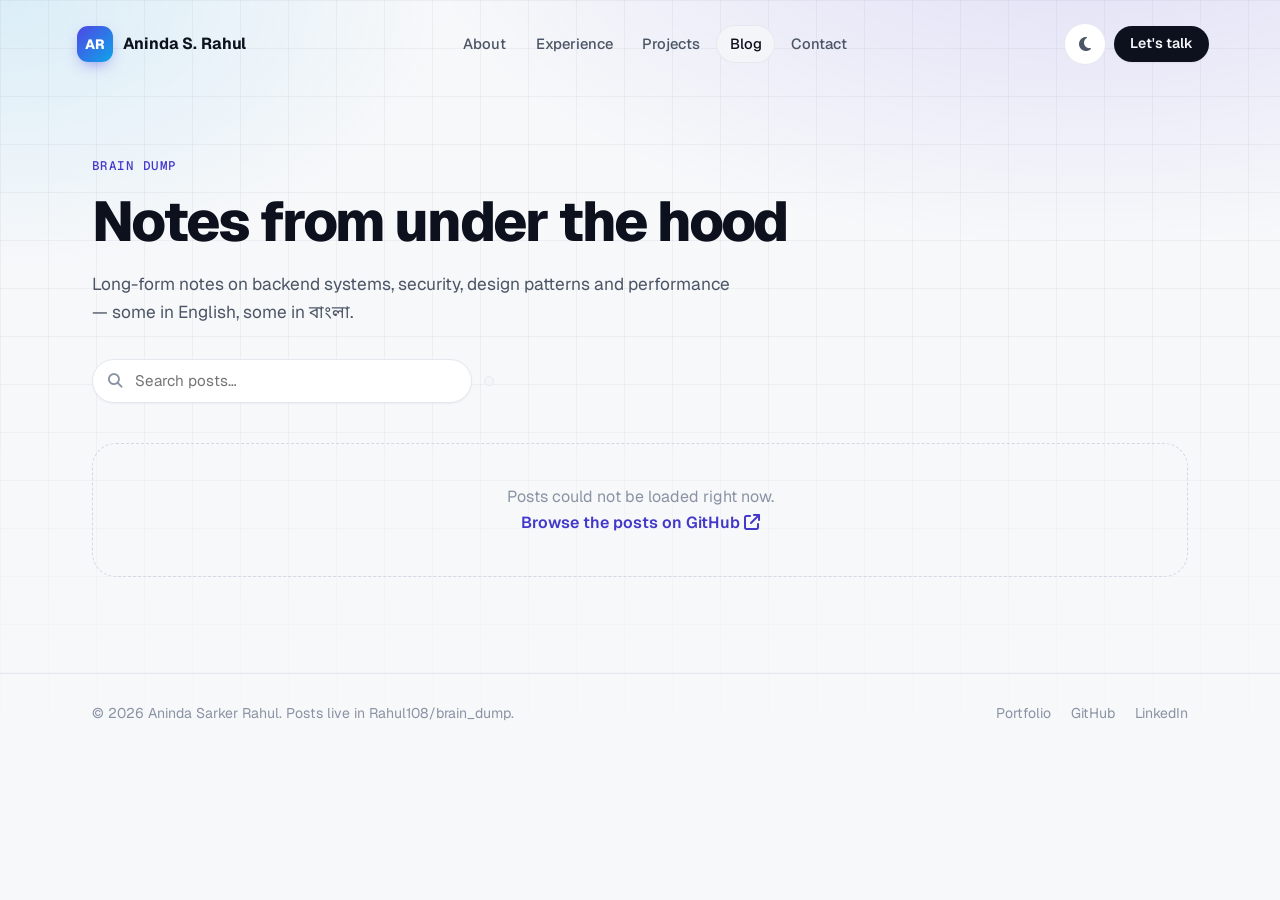
==== blog.html @ 9ca97b02 "feat: modern light redesign and Brain Dump blog - Rework design system: Geist type, light-first toke" ====
<!DOCTYPE html>
<html lang="en">
  <head>
    <meta charset="UTF-8" />
    <meta name="viewport" content="width=device-width, initial-scale=1, viewport-fit=cover" />
    <title>Brain Dump — Blog | Aninda Sarker Rahul</title>
    <meta
      name="description"
      content="Brain Dump — notes by Aninda Sarker Rahul on backend systems, security, design patterns and performance."
    />
    <meta property="og:title" content="Brain Dump — Blog by Aninda Sarker Rahul" />
    <meta property="og:type" content="website" />
    <meta name="theme-color" content="#f7f8fa" media="(prefers-color-scheme: light)" />
    <meta name="theme-color" content="#0b0d12" media="(prefers-color-scheme: dark)" />
    <link rel="icon" href="data:image/svg+xml,<svg xmlns='http://www.w3.org/2000/svg' viewBox='0 0 64 64'><rect width='64' height='64' rx='16' fill='%234f46e5'/><text x='50%25' y='54%25' dominant-baseline='middle' text-anchor='middle' font-family='Arial' font-weight='700' font-size='28' fill='white'>AR</text></svg>" />

    <script>
      (function () {
        var t = localStorage.getItem('portfolio-theme')
        if (t !== 'light' && t !== 'dark') {
          t = window.matchMedia('(prefers-color-scheme: dark)').matches ? 'dark' : 'light'
        }
        document.documentElement.dataset.theme = t
      })()
    </script>

    <link rel="preconnect" href="https://fonts.googleapis.com" />
    <link rel="preconnect" href="https://fonts.gstatic.com" crossorigin />
    <link rel="preconnect" href="https://raw.githubusercontent.com" crossorigin />
    <link rel="preconnect" href="https://cdn.jsdelivr.net" crossorigin />
    <link
      href="https://fonts.googleapis.com/css2?family=Geist:wght@400;500;600;700;800&family=Geist+Mono:wght@400;500&family=Noto+Sans+Bengali:wght@400;600&display=swap"
      rel="stylesheet"
    />
    <link rel="stylesheet" href="https://cdnjs.cloudflare.com/ajax/libs/font-awesome/6.7.2/css/all.min.css" referrerpolicy="no-referrer" />
    <link rel="stylesheet" href="styles.css" />
    <link rel="stylesheet" href="blog.css" />
  </head>
  <body class="page-blog">
    <a class="skip-link" href="#blog-app">Skip to content</a>
    <div class="bg-decor" aria-hidden="true"></div>

    <header class="nav-wrap">
      <nav class="nav" aria-label="Primary">
        <a href="index.html" class="brand" aria-label="Home">
          <span class="brand__mark">AR</span>
          <span class="brand__name">Aninda S. Rahul</span>
        </a>

        <ul class="nav__links" id="nav-links">
          <li><a class="nav__link" href="index.html#about">About</a></li>
          <li><a class="nav__link" href="index.html#experience">Experience</a></li>
          <li><a class="nav__link" href="index.html#projects">Projects</a></li>
          <li><a class="nav__link is-active" href="blog.html" aria-current="page">Blog</a></li>
          <li><a class="nav__link" href="index.html#contact">Contact</a></li>
        </ul>

        <div class="nav__actions">
          <button type="button" class="icon-btn theme-toggle" aria-label="Toggle dark mode">
            <i class="fas fa-moon icon-moon" aria-hidden="true"></i>
            <i class="fas fa-sun icon-sun" aria-hidden="true"></i>
          </button>
          <a href="index.html#contact" class="btn btn--primary btn--sm nav__cta">Let's talk</a>
          <button type="button" class="icon-btn nav__toggle" aria-label="Open menu" aria-expanded="false" aria-controls="nav-links">
            <span class="burger" aria-hidden="true"><span></span><span></span></span>
          </button>
        </div>
      </nav>
    </header>

    <main id="blog-app" class="blog-main">
      <noscript>
        <p class="container" style="padding-top: 8rem">
          The blog needs JavaScript. You can read the posts directly on
          <a href="https://github.com/Rahul108/brain_dump">GitHub</a>.
        </p>
      </noscript>
    </main>

    <footer class="footer">
      <div class="container footer__inner">
        <p>&copy; <span class="js-year">2026</span> Aninda Sarker Rahul. Posts live in <a href="https://github.com/Rahul108/brain_dump" target="_blank" rel="noopener noreferrer">Rahul108/brain_dump</a>.</p>
        <nav class="footer__links" aria-label="Footer">
          <a href="index.html">Portfolio</a>
          <a href="https://github.com/Rahul108" target="_blank" rel="noopener noreferrer">GitHub</a>
          <a href="https://www.linkedin.com/in/aninda-sarker/" target="_blank" rel="noopener noreferrer">LinkedIn</a>
        </nav>
      </div>
    </footer>

    <button type="button" class="to-top" aria-label="Back to top"><i class="fas fa-arrow-up" aria-hidden="true"></i></button>
    <div id="toast" class="toast" role="status" aria-live="polite"></div>

    <script src="./script.js"></script>
    <script src="./blog.js"></script>
  </body>
</html>
---- styles.css ----
/* =========================================================
   Design tokens
   ========================================================= */
:root {
  --font-sans: "Geist", "Noto Sans Bengali", ui-sans-serif, system-ui, -apple-system, "Segoe UI", Roboto, sans-serif;
  --font-mono: "Geist Mono", ui-monospace, SFMono-Regular, Menlo, Consolas, monospace;

  --radius-sm: 10px;
  --radius: 16px;
  --radius-lg: 24px;
  --radius-xl: 32px;

  --container: 1160px;
  --nav-h: 64px;
  --ease: cubic-bezier(0.22, 1, 0.36, 1);

  /* light (default) */
  --bg: #f7f8fa;
  --bg-tint: #f0f2f7;
  --surface: #ffffff;
  --surface-2: #f4f5f9;
  --border: #e5e7ee;
  --border-strong: #d4d8e2;
  --text: #0c111d;
  --text-2: #4b5565;
  --text-3: #8a93a4;
  --accent: #4f46e5;
  --accent-hover: #4338ca;
  --accent-2: #0ea5e9;
  --accent-soft: #eef0ff;
  --accent-text: #4338ca;
  --success: #16a34a;
  --glass: rgba(255, 255, 255, 0.72);
  --shadow-sm: 0 1px 2px rgba(16, 24, 40, 0.05);
  --shadow: 0 1px 2px rgba(16, 24, 40, 0.04), 0 8px 24px -6px rgba(16, 24, 40, 0.08);
  --shadow-lg: 0 2px 4px rgba(16, 24, 40, 0.04), 0 24px 48px -12px rgba(16, 24, 40, 0.14);
  --grid-line: rgba(15, 23, 42, 0.045);
  color-scheme: light;
}

[data-theme="dark"] {
  --bg: #0b0d12;
  --bg-tint: #0f1218;
  --surface: #12151c;
  --surface-2: #181c25;
  --border: #232836;
  --border-strong: #2f3546;
  --text: #eef1f6;
  --text-2: #a3acbd;
  --text-3: #6b7486;
  --accent: #818cf8;
  --accent-hover: #a5b4fc;
  --accent-2: #38bdf8;
  --accent-soft: rgba(129, 140, 248, 0.12);
  --accent-text: #a5b4fc;
  --success: #4ade80;
  --glass: rgba(18, 21, 28, 0.72);
  --shadow-sm: 0 1px 2px rgba(0, 0, 0, 0.3);
  --shadow: 0 1px 2px rgba(0, 0, 0, 0.3), 0 8px 24px -6px rgba(0, 0, 0, 0.4);
  --shadow-lg: 0 24px 48px -12px rgba(0, 0, 0, 0.6);
  --grid-line: rgba(255, 255, 255, 0.035);
  color-scheme: dark;
}

/* =========================================================
   Base
   ========================================================= */
*,
*::before,
*::after {
  box-sizing: border-box;
  margin: 0;
  padding: 0;
}

html {
  scroll-behavior: smooth;
  scroll-padding-top: calc(var(--nav-h) + 32px);
  -webkit-text-size-adjust: 100%;
}

body {
  font-family: var(--font-sans);
  font-size: 1rem;
  line-height: 1.65;
  color: var(--text-2);
  background: var(--bg);
  -webkit-font-smoothing: antialiased;
  text-rendering: optimizeLegibility;
  transition: background-color 0.3s ease, color 0.3s ease;
  overflow-x: hidden;
}

img,
svg {
  display: block;
  max-width: 100%;
}

a {
  color: inherit;
  text-decoration: none;
}

button {
  font: inherit;
  color: inherit;
  background: none;
  border: 0;
  cursor: pointer;
}

ul,
ol {
  list-style: none;
}

h1,
h2,
h3,
h4 {
  color: var(--text);
  line-height: 1.2;
  font-weight: 700;
  letter-spacing: -0.02em;
}

::selection {
  background: var(--accent);
  color: #fff;
}

:focus-visible {
  outline: 2px solid var(--accent);
  outline-offset: 3px;
  border-radius: 8px;
}

.skip-link {
  position: absolute;
  left: 1rem;
  top: -100px;
  z-index: 100;
  padding: 0.6rem 1rem;
  background: var(--accent);
  color: #fff;
  border-radius: var(--radius-sm);
}
.skip-link:focus {
  top: 1rem;
}

.container {
  width: 100%;
  max-width: var(--container);
  margin-inline: auto;
  padding-inline: clamp(1.1rem, 4vw, 2rem);
}

.muted {
  color: var(--text-3);
  font-weight: 500;
}
.small {
  font-size: 0.875rem;
}

.text-gradient {
  background: linear-gradient(100deg, var(--accent) 10%, var(--accent-2) 90%);
  -webkit-background-clip: text;
  background-clip: text;
  color: transparent;
}

/* Background decoration: faint grid + soft color glow at the top */
.bg-decor {
  position: fixed;
  inset: 0;
  z-index: -1;
  pointer-events: none;
  background-image:
    radial-gradient(60rem 30rem at 85% -10%, color-mix(in srgb, var(--accent) 14%, transparent), transparent 70%),
    radial-gradient(40rem 24rem at 0% 0%, color-mix(in srgb, var(--accent-2) 12%, transparent), transparent 70%),
    linear-gradient(var(--grid-line) 1px, transparent 1px),
    linear-gradient(90deg, var(--grid-line) 1px, transparent 1px);
  background-size: auto, auto, 48px 48px, 48px 48px;
  mask-image: linear-gradient(to bottom, #000 0%, #000 40%, transparent 85%);
  -webkit-mask-image: linear-gradient(to bottom, #000 0%, #000 40%, transparent 85%);
}

/* =========================================================
   Buttons & small components
   ========================================================= */
.btn {
  display: inline-flex;
  align-items: center;
  justify-content: center;
  gap: 0.5rem;
  height: 44px;
  padding: 0 1.15rem;
  border-radius: 999px;
  font-weight: 600;
  font-size: 0.95rem;
  white-space: nowrap;
  border: 1px solid transparent;
  transition: transform 0.2s var(--ease), background-color 0.2s, border-color 0.2s, box-shadow 0.2s, color 0.2s;
}
.btn:active {
  transform: scale(0.97);
}
.btn--sm {
  height: 36px;
  padding: 0 0.95rem;
  font-size: 0.875rem;
}
.btn--primary {
  background: var(--text);
  color: var(--bg);
  box-shadow: var(--shadow-sm);
}
.btn--primary:hover {
  background: var(--accent);
  color: #fff;
  box-shadow: 0 8px 24px -8px color-mix(in srgb, var(--accent) 70%, transparent);
}
.btn--ghost {
  background: var(--surface);
  border-color: var(--border);
  color: var(--text);
  box-shadow: var(--shadow-sm);
}
.btn--ghost:hover {
  border-color: var(--border-strong);
  background: var(--surface-2);
}
.btn--ghost i.fa-arrow-right {
  transition: transform 0.2s var(--ease);
}
.btn--ghost:hover i.fa-arrow-right {
  transform: translateX(3px);
}
.btn--light {
  background: #fff;
  color: #1e1b4b;
}
.btn--light:hover {
  background: #eef0ff;
}
.btn--outline-light {
  border-color: rgba(255, 255, 255, 0.35);
  color: #fff;
}
.btn--outline-light:hover {
  background: rgba(255, 255, 255, 0.12);
}

.icon-btn {
  display: inline-grid;
  place-items: center;
  width: 42px;
  height: 42px;
  border-radius: 999px;
  border: 1px solid var(--border);
  background: var(--surface);
  color: var(--text-2);
  font-size: 1rem;
  transition: color 0.2s, border-color 0.2s, background-color 0.2s, transform 0.2s var(--ease);
}
.icon-btn:hover {
  color: var(--accent);
  border-color: color-mix(in srgb, var(--accent) 40%, var(--border));
  transform: translateY(-1px);
}
.icon-btn--sm {
  width: 34px;
  height: 34px;
  font-size: 0.9rem;
}

.chips,
.tags {
  display: flex;
  flex-wrap: wrap;
  gap: 0.45rem;
}
.chips li {
  padding: 0.35rem 0.75rem;
  border-radius: 999px;
  background: var(--surface-2);
  border: 1px solid var(--border);
  color: var(--text);
  font-size: 0.85rem;
  font-weight: 500;
  transition: border-color 0.2s, color 0.2s, background-color 0.2s;
}
.chips li:hover {
  border-color: color-mix(in srgb, var(--accent) 45%, var(--border));
  color: var(--accent-text);
  background: var(--accent-soft);
}
.tags li {
  padding: 0.2rem 0.6rem;
  border-radius: 6px;
  background: var(--surface-2);
  color: var(--text-2);
  font-family: var(--font-mono);
  font-size: 0.75rem;
}

.card {
  background: var(--surface);
  border: 1px solid var(--border);
  border-radius: var(--radius-lg);
  box-shadow: var(--shadow-sm);
  transition: border-color 0.25s, box-shadow 0.25s var(--ease), transform 0.25s var(--ease);
}

/* =========================================================
   Navigation (floating pill)
   ========================================================= */
.nav-wrap {
  position: fixed;
  inset: 0 0 auto 0;
  z-index: 50;
  padding: 12px clamp(0.75rem, 3vw, 1.5rem) 0;
  pointer-events: none;
}
.nav {
  pointer-events: auto;
  position: relative;
  max-width: var(--container);
  margin-inline: auto;
  height: var(--nav-h);
  display: flex;
  align-items: center;
  justify-content: space-between;
  gap: 1rem;
  padding: 0 0.6rem 0 1rem;
  border-radius: 999px;
  border: 1px solid transparent;
  transition: background-color 0.3s, border-color 0.3s, box-shadow 0.3s;
}
.nav-wrap.is-scrolled .nav,
.nav-wrap.is-open .nav {
  background: var(--glass);
  border-color: var(--border);
  box-shadow: var(--shadow);
  -webkit-backdrop-filter: saturate(180%) blur(16px);
  backdrop-filter: saturate(180%) blur(16px);
}

.brand {
  display: inline-flex;
  align-items: center;
  gap: 0.6rem;
  font-weight: 700;
  color: var(--text);
  letter-spacing: -0.01em;
}
.brand__mark {
  display: grid;
  place-items: center;
  width: 36px;
  height: 36px;
  border-radius: 11px;
  background: linear-gradient(135deg, var(--accent), var(--accent-2));
  color: #fff;
  font-size: 0.85rem;
  font-weight: 800;
  box-shadow: 0 6px 16px -6px color-mix(in srgb, var(--accent) 70%, transparent);
}

.nav__links {
  display: flex;
  align-items: center;
  gap: 0.15rem;
}
.nav__link {
  display: block;
  padding: 0.45rem 0.85rem;
  border-radius: 999px;
  font-size: 0.92rem;
  font-weight: 500;
  color: var(--text-2);
  transition: color 0.2s, background-color 0.2s;
}
.nav__link:hover {
  color: var(--text);
  background: var(--surface-2);
}
.nav__link.is-active {
  color: var(--text);
  background: var(--surface-2);
  box-shadow: inset 0 0 0 1px var(--border);
}

.nav__actions {
  display: flex;
  align-items: center;
  gap: 0.5rem;
}
.theme-toggle .icon-sun {
  display: none;
}
[data-theme="dark"] .theme-toggle .icon-sun {
  display: inline-block;
}
[data-theme="dark"] .theme-toggle .icon-moon {
  display: none;
}

.nav__toggle {
  display: none;
}
.burger {
  position: relative;
  width: 16px;
  height: 10px;
}
.burger span {
  position: absolute;
  left: 0;
  width: 100%;
  height: 2px;
  border-radius: 2px;
  background: currentColor;
  transition: transform 0.3s var(--ease), top 0.3s var(--ease);
}
.burger span:first-child {
  top: 0;
}
.burger span:last-child {
  top: 8px;
}
.nav-wrap.is-open .burger span:first-child {
  top: 4px;
  transform: rotate(45deg);
}
.nav-wrap.is-open .burger span:last-child {
  top: 4px;
  transform: rotate(-45deg);
}

/* =========================================================
   Hero
   ========================================================= */
.hero {
  padding: calc(var(--nav-h) + clamp(3rem, 8vw, 6rem)) 0 clamp(3rem, 6vw, 4.5rem);
}
.hero__grid {
  display: grid;
  grid-template-columns: 1.25fr 0.9fr;
  align-items: center;
  gap: clamp(2rem, 5vw, 4.5rem);
}

.status-pill {
  display: inline-flex;
  align-items: center;
  gap: 0.55rem;
  padding: 0.35rem 0.85rem 0.35rem 0.6rem;
  border-radius: 999px;
  border: 1px solid var(--border);
  background: var(--surface);
  color: var(--text-2);
  font-size: 0.82rem;
  font-weight: 500;
  box-shadow: var(--shadow-sm);
}
.status-pill__dot {
  position: relative;
  width: 8px;
  height: 8px;
  border-radius: 50%;
  background: var(--success);
}
.status-pill__dot::after {
  content: "";
  position: absolute;
  inset: -4px;
  border-radius: 50%;
  background: var(--success);
  opacity: 0.35;
  animation: ping 2s var(--ease) infinite;
}
@keyframes ping {
  0% { transform: scale(0.6); opacity: 0.5; }
  100% { transform: scale(1.8); opacity: 0; }
}

.hero__eyebrow {
  margin-top: 1.5rem;
  font-family: var(--font-mono);
  font-size: 0.85rem;
  color: var(--text-3);
  letter-spacing: 0.01em;
}
.hero__title {
  margin-top: 0.6rem;
  font-size: clamp(2.3rem, 5.4vw, 4rem);
  font-weight: 800;
  letter-spacing: -0.035em;
  line-height: 1.05;
}
.hero__desc {
  margin-top: 1.25rem;
  max-width: 38rem;
  font-size: clamp(1rem, 1.4vw, 1.1rem);
}
.hero__actions {
  margin-top: 2rem;
  display: flex;
  flex-wrap: wrap;
  align-items: center;
  gap: 0.75rem;
}
.social-row {
  display: flex;
  gap: 0.5rem;
  margin-left: 0.25rem;
}
.hero__tags {
  margin-top: 2rem;
  display: flex;
  flex-wrap: wrap;
  gap: 0.5rem 1.25rem;
  font-size: 0.88rem;
  color: var(--text-3);
}
.hero__tags i {
  color: var(--accent);
  margin-right: 0.35rem;
}

.hero__visual {
  display: flex;
  justify-content: center;
}
.portrait {
  position: relative;
  width: min(100%, 400px);
  aspect-ratio: 1;
  padding: 10px;
  border-radius: var(--radius-xl);
  background: var(--surface);
  border: 1px solid var(--border);
  box-shadow: var(--shadow-lg);
}
.portrait::before {
  content: "";
  position: absolute;
  inset: -1px;
  z-index: -1;
  border-radius: inherit;
  background: linear-gradient(135deg, var(--accent), var(--accent-2));
  filter: blur(40px);
  opacity: 0.25;
}
.portrait img {
  width: 100%;
  height: 100%;
  object-fit: cover;
  border-radius: calc(var(--radius-xl) - 10px);
}
.float-chip {
  position: absolute;
  display: flex;
  align-items: center;
  gap: 0.65rem;
  padding: 0.6rem 0.9rem 0.6rem 0.6rem;
  border-radius: var(--radius);
  background: var(--glass);
  border: 1px solid var(--border);
  box-shadow: var(--shadow);
  -webkit-backdrop-filter: blur(12px);
  backdrop-filter: blur(12px);
  font-size: 0.85rem;
  line-height: 1.25;
  animation: float 6s ease-in-out infinite;
}
.float-chip strong {
  display: block;
  color: var(--text);
}
.float-chip small {
  color: var(--text-3);
  font-size: 0.75rem;
}
.float-chip__icon {
  display: grid;
  place-items: center;
  width: 34px;
  height: 34px;
  border-radius: 10px;
  background: var(--accent-soft);
  color: var(--accent);
}
.float-chip__icon--alt {
  background: color-mix(in srgb, var(--accent-2) 14%, transparent);
  color: var(--accent-2);
}
.float-chip--tl {
  top: 8%;
  left: -12%;
}
.float-chip--br {
  bottom: 8%;
  right: -10%;
  animation-delay: -3s;
}
@keyframes float {
  0%, 100% { transform: translateY(0); }
  50% { transform: translateY(-8px); }
}

.stats {
  margin-top: clamp(3rem, 6vw, 4.5rem);
  display: grid;
  grid-template-columns: repeat(4, 1fr);
  background: var(--surface);
  border: 1px solid var(--border);
  border-radius: var(--radius-lg);
  box-shadow: var(--shadow-sm);
  overflow: hidden;
}
.stat {
  display: flex;
  flex-direction: column-reverse;
  gap: 0.2rem;
  padding: 1.4rem 1.5rem;
}
.stat + .stat {
  border-left: 1px solid var(--border);
}
.stat dt {
  font-size: 0.85rem;
  color: var(--text-3);
}
.stat dd {
  font-size: clamp(1.5rem, 2.6vw, 2rem);
  font-weight: 700;
  color: var(--text);
  letter-spacing: -0.03em;
}

/* =========================================================
   Sections
   ========================================================= */
.section {
  padding: clamp(4rem, 9vw, 6.5rem) 0;
}
.section--tinted {
  background: var(--bg-tint);
  border-block: 1px solid var(--border);
}
.section__head {
  margin-bottom: clamp(2rem, 4vw, 3rem);
  max-width: 40rem;
}
.section__head--row {
  max-width: none;
  display: flex;
  align-items: flex-end;
  justify-content: space-between;
  flex-wrap: wrap;
  gap: 1.25rem;
}
.section__kicker {
  display: inline-block;
  font-family: var(--font-mono);
  font-size: 0.78rem;
  font-weight: 500;
  text-transform: uppercase;
  letter-spacing: 0.12em;
  color: var(--accent-text);
}
.section__kicker--light {
  color: #c7d2fe;
}
.section__title {
  margin-top: 0.5rem;
  font-size: clamp(1.8rem, 3.6vw, 2.6rem);
  letter-spacing: -0.03em;
}
.section__lead {
  margin-top: 0.6rem;
  color: var(--text-2);
}

/* ---------- Skills bento ---------- */
.bento {
  display: grid;
  grid-template-columns: repeat(3, 1fr);
  gap: 1rem;
}
.bento__card {
  position: relative;
  padding: 1.5rem;
  border-radius: var(--radius-lg);
  background: var(--surface);
  border: 1px solid var(--border);
  box-shadow: var(--shadow-sm);
  overflow: hidden;
  transition: border-color 0.25s, box-shadow 0.25s, transform 0.25s var(--ease);
}
.bento__card::after {
  content: "";
  position: absolute;
  inset: 0;
  border-radius: inherit;
  pointer-events: none;
  background: radial-gradient(28rem 12rem at var(--mx, 50%) var(--my, -20%), color-mix(in srgb, var(--accent) 8%, transparent), transparent 70%);
  opacity: 0;
  transition: opacity 0.3s;
}
.bento__card:hover {
  border-color: var(--border-strong);
  box-shadow: var(--shadow);
  transform: translateY(-2px);
}
.bento__card:hover::after {
  opacity: 1;
}
.bento__card--wide {
  grid-column: span 2;
}
.bento__card--full {
  grid-column: 1 / -1;
}
.bento__card h3 {
  margin: 1rem 0 0.9rem;
  font-size: 1.1rem;
  font-weight: 600;
}
.bento__icon {
  display: grid;
  place-items: center;
  width: 42px;
  height: 42px;
  border-radius: 12px;
  background: var(--accent-soft);
  color: var(--accent);
  font-size: 1.05rem;
}

/* ---------- Experience timeline ---------- */
.timeline {
  position: relative;
  display: grid;
  gap: 1.25rem;
  padding-left: 2.25rem;
}
.timeline::before {
  content: "";
  position: absolute;
  left: 11px;
  top: 12px;
  bottom: 12px;
  width: 2px;
  background: linear-gradient(to bottom, var(--accent), var(--border) 30%, var(--border));
  border-radius: 2px;
}
.timeline__item {
  position: relative;
}
.timeline__dot {
  position: absolute;
  left: calc(-2.25rem + 4px);
  top: 1.65rem;
  width: 16px;
  height: 16px;
  border-radius: 50%;
  background: var(--surface);
  border: 2px solid var(--border-strong);
}
.timeline__dot--now {
  border-color: var(--accent);
  box-shadow: 0 0 0 5px var(--accent-soft);
}
.timeline__dot--edu {
  left: calc(-2.25rem - 2px);
  width: 28px;
  height: 28px;
  top: 1.25rem;
  display: grid;
  place-items: center;
  font-size: 0.7rem;
  color: var(--accent);
  border-color: var(--accent);
}
.timeline__card {
  padding: clamp(1.25rem, 2.5vw, 1.75rem);
}
.timeline__card:hover {
  border-color: var(--border-strong);
  box-shadow: var(--shadow);
}
.timeline__head {
  display: flex;
  justify-content: space-between;
  align-items: flex-start;
  gap: 0.75rem 1.5rem;
  flex-wrap: wrap;
}
.timeline__head h3 {
  font-size: 1.15rem;
  font-weight: 600;
}
.timeline__company {
  margin-top: 0.2rem;
  color: var(--accent-text);
  font-weight: 500;
}
.date-pill {
  flex-shrink: 0;
  padding: 0.25rem 0.7rem;
  border-radius: 999px;
  background: var(--surface-2);
  border: 1px solid var(--border);
  font-family: var(--font-mono);
  font-size: 0.75rem;
  color: var(--text-2);
}
.date-pill--now {
  background: color-mix(in srgb, var(--success) 10%, transparent);
  border-color: color-mix(in srgb, var(--success) 30%, transparent);
  color: var(--success);
}
.timeline__points {
  margin: 1rem 0 1.15rem;
  display: grid;
  gap: 0.55rem;
}
.timeline__points li {
  position: relative;
  padding-left: 1.2rem;
}
.timeline__points li::before {
  content: "";
  position: absolute;
  left: 0;
  top: 0.68em;
  width: 6px;
  height: 6px;
  border-radius: 2px;
  background: var(--accent);
  opacity: 0.7;
}
.timeline__points strong {
  color: var(--text);
  font-weight: 600;
}

/* ---------- Projects ---------- */
.segmented {
  display: inline-flex;
  flex-wrap: wrap;
  gap: 0.25rem;
  padding: 0.25rem;
  border-radius: 999px;
  background: var(--surface-2);
  border: 1px solid var(--border);
}
.segmented__btn {
  padding: 0.4rem 0.9rem;
  border-radius: 999px;
  font-size: 0.85rem;
  font-weight: 500;
  color: var(--text-2);
  transition: background-color 0.2s, color 0.2s, box-shadow 0.2s;
}
.segmented__btn:hover {
  color: var(--text);
}
.segmented__btn.is-active {
  background: var(--surface);
  color: var(--text);
  box-shadow: var(--shadow-sm), inset 0 0 0 1px var(--border);
}

.projects {
  display: grid;
  grid-template-columns: repeat(3, 1fr);
  gap: 1rem;
}
.project {
  display: flex;
  flex-direction: column;
  gap: 0.75rem;
  padding: 1.5rem;
}
.project:hover {
  border-color: var(--border-strong);
  box-shadow: var(--shadow);
  transform: translateY(-3px);
}
.project[hidden] {
  display: none;
}
.project--featured {
  grid-column: span 1;
  background:
    linear-gradient(var(--surface), var(--surface)) padding-box,
    linear-gradient(135deg, color-mix(in srgb, var(--accent) 50%, var(--border)), var(--border) 60%) border-box;
  border-color: transparent;
}
.project__top {
  display: flex;
  justify-content: space-between;
  align-items: center;
  min-height: 34px;
}
.project__label {
  font-family: var(--font-mono);
  font-size: 0.72rem;
  text-transform: uppercase;
  letter-spacing: 0.08em;
  color: var(--text-3);
}
.project--featured .project__label {
  color: var(--accent-text);
}
.project__links {
  display: flex;
  gap: 0.35rem;
}
.project h3 {
  font-size: 1.1rem;
  font-weight: 600;
  word-break: break-word;
}
.project p {
  flex: 1;
  font-size: 0.94rem;
}

/* ---------- Blog cards (shared with blog.html) ---------- */
.posts {
  display: grid;
  grid-template-columns: repeat(3, 1fr);
  gap: 1rem;
}
.post-card {
  position: relative;
  display: flex;
  flex-direction: column;
  gap: 0.75rem;
  padding: 1.5rem;
  min-height: 220px;
  border-radius: var(--radius-lg);
  background: var(--surface);
  border: 1px solid var(--border);
  box-shadow: var(--shadow-sm);
  transition: border-color 0.25s, box-shadow 0.25s var(--ease), transform 0.25s var(--ease);
}
.post-card:hover {
  border-color: var(--border-strong);
  box-shadow: var(--shadow);
  transform: translateY(-3px);
}
.post-card__meta {
  display: flex;
  align-items: center;
  flex-wrap: wrap;
  gap: 0.5rem;
  font-size: 0.8rem;
  color: var(--text-3);
}
.post-card__cat {
  padding: 0.15rem 0.6rem;
  border-radius: 999px;
  background: var(--accent-soft);
  color: var(--accent-text);
  font-weight: 600;
  font-size: 0.75rem;
}
.post-card__lang {
  padding: 0.1rem 0.5rem;
  border-radius: 999px;
  border: 1px solid var(--border);
  font-size: 0.72rem;
}
.post-card h3 {
  font-size: 1.12rem;
  font-weight: 600;
  line-height: 1.35;
}
.post-card h3 a::after {
  content: "";
  position: absolute;
  inset: 0;
  border-radius: inherit;
}
.post-card p {
  flex: 1;
  font-size: 0.92rem;
  display: -webkit-box;
  -webkit-line-clamp: 3;
  -webkit-box-orient: vertical;
  overflow: hidden;
}
.post-card__more {
  display: inline-flex;
  align-items: center;
  gap: 0.4rem;
  font-size: 0.88rem;
  font-weight: 600;
  color: var(--accent-text);
}
.post-card__more i {
  transition: transform 0.2s var(--ease);
}
.post-card:hover .post-card__more i {
  transform: translateX(3px);
}
.post-card--skeleton {
  background:
    linear-gradient(90deg, transparent, color-mix(in srgb, var(--surface-2) 80%, transparent), transparent) 0 0 / 200% 100%,
    var(--surface);
  animation: shimmer 1.4s linear infinite;
}
@keyframes shimmer {
  to { background-position: -200% 0, 0 0; }
}
.posts__empty {
  grid-column: 1 / -1;
  padding: 2.5rem 1.5rem;
  text-align: center;
  border: 1px dashed var(--border-strong);
  border-radius: var(--radius-lg);
  color: var(--text-3);
}
.posts__empty a {
  color: var(--accent-text);
  font-weight: 600;
}

/* ---------- Certifications ---------- */
.cert {
  display: grid;
  grid-template-columns: auto 1fr auto;
  align-items: center;
  gap: 1.5rem;
  padding: 1.75rem;
}
.cert:hover {
  border-color: var(--border-strong);
  box-shadow: var(--shadow);
}
.cert__badge {
  display: grid;
  place-items: center;
  width: 68px;
  height: 68px;
  border-radius: 20px;
  background: linear-gradient(135deg, var(--accent-soft), color-mix(in srgb, var(--accent-2) 12%, transparent));
  color: var(--accent);
}
.cert__body h3 {
  font-size: 1.15rem;
  font-weight: 600;
}
.cert__issuer {
  display: inline-flex;
  align-items: center;
  gap: 0.35rem;
  margin: 0.25rem 0 0.5rem;
  color: var(--accent-text);
  font-weight: 500;
  font-size: 0.9rem;
}
.cert__issuer i {
  font-size: 0.7rem;
}
.cert__body p {
  font-size: 0.94rem;
}

/* ---------- Contact CTA ---------- */
.cta {
  display: grid;
  grid-template-columns: 1.1fr 1fr;
  gap: clamp(1.5rem, 4vw, 3rem);
  padding: clamp(1.75rem, 5vw, 3.5rem);
  border-radius: var(--radius-xl);
  background:
    radial-gradient(40rem 20rem at 100% 0%, rgba(56, 189, 248, 0.35), transparent 60%),
    radial-gradient(30rem 20rem at 0% 100%, rgba(167, 139, 250, 0.35), transparent 60%),
    linear-gradient(135deg, #312e81, #4338ca 55%, #4f46e5);
  color: #e0e7ff;
  box-shadow: var(--shadow-lg);
  overflow: hidden;
}
.cta h2 {
  margin-top: 0.6rem;
  color: #fff;
  font-size: clamp(1.8rem, 3.6vw, 2.6rem);
  letter-spacing: -0.03em;
}
.cta p {
  margin-top: 0.75rem;
  color: #c7d2fe;
}
.cta__actions {
  margin-top: 1.75rem;
  display: flex;
  flex-wrap: wrap;
  gap: 0.75rem;
}
.contact-list {
  display: grid;
  gap: 0.6rem;
  align-content: center;
}
.contact-item {
  width: 100%;
  display: flex;
  align-items: center;
  gap: 0.9rem;
  padding: 0.75rem 1rem;
  border-radius: var(--radius);
  background: rgba(255, 255, 255, 0.08);
  border: 1px solid rgba(255, 255, 255, 0.14);
  color: #fff;
  text-align: left;
  font-weight: 500;
  word-break: break-word;
  transition: background-color 0.2s, transform 0.2s var(--ease);
}
a.contact-item:hover,
button.contact-item:hover {
  background: rgba(255, 255, 255, 0.16);
  transform: translateX(3px);
}
.contact-item small {
  display: block;
  color: #a5b4fc;
  font-size: 0.75rem;
  font-weight: 500;
}
.contact-item__icon {
  flex-shrink: 0;
  display: grid;
  place-items: center;
  width: 38px;
  height: 38px;
  border-radius: 11px;
  background: rgba(255, 255, 255, 0.14);
}

/* ---------- Footer ---------- */
.footer {
  border-top: 1px solid var(--border);
  padding: 1.75rem 0;
  font-size: 0.88rem;
  color: var(--text-3);
}
.footer__inner {
  display: flex;
  justify-content: space-between;
  align-items: center;
  flex-wrap: wrap;
  gap: 0.75rem;
}
.footer__links {
  display: flex;
  gap: 1.25rem;
}
.footer__links a:hover {
  color: var(--text);
}

/* ---------- Floating helpers ---------- */
.to-top {
  position: fixed;
  right: clamp(1rem, 3vw, 1.75rem);
  bottom: clamp(1rem, 3vw, 1.75rem);
  z-index: 40;
  display: grid;
  place-items: center;
  width: 46px;
  height: 46px;
  border-radius: 50%;
  background: var(--text);
  color: var(--bg);
  box-shadow: var(--shadow-lg);
  opacity: 0;
  transform: translateY(12px) scale(0.9);
  pointer-events: none;
  transition: opacity 0.3s, transform 0.3s var(--ease), background-color 0.2s;
}
.to-top.is-visible {
  opacity: 1;
  transform: none;
  pointer-events: auto;
}
.to-top:hover {
  background: var(--accent);
  color: #fff;
}

.toast {
  position: fixed;
  left: 50%;
  bottom: 1.5rem;
  z-index: 60;
  padding: 0.7rem 1.1rem;
  border-radius: 999px;
  background: var(--text);
  color: var(--bg);
  font-size: 0.9rem;
  font-weight: 500;
  box-shadow: var(--shadow-lg);
  opacity: 0;
  transform: translate(-50%, 16px);
  pointer-events: none;
  transition: opacity 0.3s, transform 0.3s var(--ease);
}
.toast.show {
  opacity: 1;
  transform: translate(-50%, 0);
}

/* ---------- Scroll reveal ---------- */
.js .reveal {
  opacity: 0;
  transform: translateY(16px);
  transition: opacity 0.7s var(--ease), transform 0.7s var(--ease);
}
.js .reveal.is-visible {
  opacity: 1;
  transform: none;
}

/* =========================================================
   Responsive
   ========================================================= */
@media (max-width: 1024px) {
  .projects,
  .posts {
    grid-template-columns: repeat(2, 1fr);
  }
  .bento {
    grid-template-columns: repeat(2, 1fr);
  }
  .bento__card--wide {
    grid-column: span 2;
  }
  .float-chip--tl {
    left: -4%;
  }
  .float-chip--br {
    right: -4%;
  }
}

@media (max-width: 900px) {
  .nav__links {
    position: absolute;
    top: calc(100% + 8px);
    left: 0;
    right: 0;
    flex-direction: column;
    align-items: stretch;
    gap: 0.15rem;
    padding: 0.5rem;
    border-radius: var(--radius-lg);
    background: var(--surface);
    border: 1px solid var(--border);
    box-shadow: var(--shadow-lg);
    opacity: 0;
    transform: translateY(-8px) scale(0.98);
    transform-origin: top center;
    pointer-events: none;
    visibility: hidden;
    transition: opacity 0.2s, transform 0.25s var(--ease), visibility 0.25s;
  }
  .nav-wrap.is-open .nav__links {
    opacity: 1;
    transform: none;
    pointer-events: auto;
    visibility: visible;
  }
  .nav__link {
    padding: 0.8rem 1rem;
    border-radius: 12px;
    font-size: 1rem;
  }
  .nav__toggle {
    display: inline-grid;
  }

  .hero__grid {
    grid-template-columns: 1fr;
  }
  .hero__visual {
    order: -1;
    justify-content: flex-start;
  }
  .portrait {
    width: 132px;
    padding: 5px;
    border-radius: 28px;
  }
  .portrait img {
    border-radius: 23px;
  }
  .float-chip {
    display: none;
  }
  .stats {
    grid-template-columns: repeat(2, 1fr);
  }
  .stat:nth-child(3) {
    border-left: 0;
  }
  .stat:nth-child(n + 3) {
    border-top: 1px solid var(--border);
  }
  .cta {
    grid-template-columns: 1fr;
  }
}

@media (max-width: 640px) {
  .nav__cta {
    display: none;
  }
  .projects,
  .posts,
  .bento {
    grid-template-columns: 1fr;
  }
  .bento__card--wide,
  .bento__card--full {
    grid-column: auto;
  }
  .hero__actions .btn {
    flex: 1 1 calc(50% - 0.75rem);
  }
  .social-row {
    width: 100%;
    margin-left: 0;
  }
  .segmented {
    width: 100%;
    overflow-x: auto;
    flex-wrap: nowrap;
    scrollbar-width: none;
  }
  .segmented__btn {
    flex: 1 0 auto;
  }
  .cert {
    grid-template-columns: 1fr;
    gap: 1rem;
  }
  .cert__cta {
    justify-self: start;
  }
  .timeline {
    padding-left: 1.75rem;
  }
  .timeline::before {
    left: 7px;
  }
  .timeline__dot {
    left: calc(-1.75rem);
  }
  .timeline__dot--edu {
    left: calc(-1.75rem - 6px);
  }
  .cta__actions .btn {
    flex: 1 1 auto;
  }
}

@media (max-width: 359px) {
  .brand__name {
    display: none;
  }
}

@media (prefers-reduced-motion: reduce) {
  html {
    scroll-behavior: auto;
  }
  *,
  *::before,
  *::after {
    animation: none !important;
    transition-duration: 0.01ms !important;
  }
  .js .reveal {
    opacity: 1;
    transform: none;
  }
}

.nowrap {
  white-space: nowrap;
}
---- blog.css ----
/* Blog page: index + article layout. Builds on tokens from styles.css */

.blog-main {
  min-height: 70vh;
  padding-bottom: clamp(3rem, 8vw, 6rem);
}

/* ---------- Index ---------- */
.blog-hero {
  padding-top: calc(var(--nav-h) + clamp(3rem, 8vw, 5.5rem));
  padding-bottom: 2rem;
}
.blog-hero--center {
  text-align: center;
  padding-bottom: 4rem;
}
.blog-hero__title {
  margin-top: 0.6rem;
  font-size: clamp(2.2rem, 5vw, 3.5rem);
  font-weight: 800;
  letter-spacing: -0.035em;
}
.blog-hero__lead {
  margin: 0.9rem auto 0 0;
  max-width: 40rem;
  font-size: 1.08rem;
}
.blog-hero--center .blog-hero__lead {
  margin-inline: auto;
}
.blog-tools {
  margin-top: 2rem;
  display: flex;
  flex-wrap: wrap;
  align-items: center;
  gap: 0.75rem;
}
.search {
  position: relative;
  flex: 1 1 260px;
  max-width: 380px;
}
.search i {
  position: absolute;
  left: 1rem;
  top: 50%;
  transform: translateY(-50%);
  color: var(--text-3);
  font-size: 0.9rem;
}
.search input {
  width: 100%;
  height: 44px;
  padding: 0 1rem 0 2.6rem;
  border-radius: 999px;
  border: 1px solid var(--border);
  background: var(--surface);
  color: var(--text);
  font: inherit;
  font-size: 0.95rem;
  box-shadow: var(--shadow-sm);
  transition: border-color 0.2s, box-shadow 0.2s;
}
.search input:focus {
  outline: none;
  border-color: var(--accent);
  box-shadow: 0 0 0 4px var(--accent-soft);
}
.blog-list {
  padding-top: 0.5rem;
}

/* ---------- Article layout ---------- */
.read-progress {
  position: fixed;
  inset: 0 0 auto 0;
  height: 3px;
  z-index: 70;
}
.read-progress span {
  display: block;
  height: 100%;
  background: linear-gradient(90deg, var(--accent), var(--accent-2));
  transform: scaleX(0);
  transform-origin: left;
}

.post-layout {
  display: grid;
  grid-template-columns: minmax(0, 1fr) 240px;
  gap: clamp(2rem, 5vw, 4rem);
  padding-top: calc(var(--nav-h) + clamp(2rem, 6vw, 4rem));
  max-width: 1080px;
}
.post-layout--single {
  grid-template-columns: minmax(0, 1fr);
  max-width: 820px;
}
.post {
  min-width: 0;
  max-width: 760px;
}
.back-link {
  display: inline-flex;
  align-items: center;
  gap: 0.45rem;
  font-size: 0.9rem;
  font-weight: 500;
  color: var(--text-3);
  transition: color 0.2s;
}
.back-link:hover {
  color: var(--accent-text);
}
.back-link i {
  transition: transform 0.2s var(--ease);
}
.back-link:hover i {
  transform: translateX(-3px);
}

.post__header {
  margin: 1.75rem 0 2.25rem;
  padding-bottom: 1.75rem;
  border-bottom: 1px solid var(--border);
}
.post__header .post-card__cat {
  display: inline-block;
}
.post__title {
  margin-top: 0.9rem;
  font-size: clamp(2rem, 4.6vw, 3rem);
  font-weight: 800;
  letter-spacing: -0.035em;
  line-height: 1.12;
}
.post__meta {
  margin-top: 1.25rem;
  display: flex;
  flex-wrap: wrap;
  align-items: center;
  gap: 0.5rem 1.25rem;
  font-size: 0.9rem;
  color: var(--text-3);
}
.post__meta i {
  margin-right: 0.3rem;
}
.post__author {
  display: inline-flex;
  align-items: center;
  gap: 0.5rem;
  color: var(--text);
  font-weight: 500;
}
.post__author img {
  width: 28px;
  height: 28px;
  border-radius: 50%;
  object-fit: cover;
}

.post__skeleton {
  margin-top: 2rem;
  display: grid;
  gap: 1rem;
}
.post__skeleton span {
  height: 18px;
  border-radius: 8px;
  background: var(--surface-2);
  animation: pulse 1.4s ease-in-out infinite;
}
.post__skeleton span:first-child {
  height: 44px;
  width: 80%;
  margin-bottom: 1rem;
}
.post__skeleton span:last-child {
  width: 60%;
}
@keyframes pulse {
  50% { opacity: 0.5; }
}

/* ---------- TOC ---------- */
.toc {
  position: sticky;
  top: calc(var(--nav-h) + 40px);
  align-self: start;
  max-height: calc(100vh - var(--nav-h) - 60px);
  overflow: auto;
  padding-top: 4.5rem;
  scrollbar-width: thin;
}
.toc__box summary {
  list-style: none;
  cursor: pointer;
  font-family: var(--font-mono);
  font-size: 0.75rem;
  text-transform: uppercase;
  letter-spacing: 0.1em;
  color: var(--text-3);
  margin-bottom: 0.75rem;
}
.toc__box summary::-webkit-details-marker {
  display: none;
}
.toc ol {
  list-style: none;
  border-left: 1px solid var(--border);
}
.toc a {
  display: block;
  margin-left: -1px;
  padding: 0.3rem 0 0.3rem 0.9rem;
  border-left: 2px solid transparent;
  font-size: 0.85rem;
  line-height: 1.4;
  color: var(--text-3);
  transition: color 0.2s, border-color 0.2s;
}
.toc__l3 a {
  padding-left: 1.7rem;
  font-size: 0.8rem;
}
.toc a:hover {
  color: var(--text);
}
.toc a.is-active {
  color: var(--accent-text);
  border-left-color: var(--accent);
  font-weight: 500;
}

/* ---------- Prose ---------- */
.prose {
  font-size: 1.06rem;
  line-height: 1.8;
  color: var(--text-2);
  overflow-wrap: break-word;
}
.prose[lang="bn"],
[lang="bn"] .prose {
  line-height: 1.9;
}
.prose > * + * {
  margin-top: 1.25em;
}
.prose h2,
.prose h3,
.prose h4 {
  position: relative;
  scroll-margin-top: calc(var(--nav-h) + 32px);
}
.prose h2 {
  margin-top: 2.4em;
  font-size: 1.6rem;
  letter-spacing: -0.025em;
}
.prose h3 {
  margin-top: 1.9em;
  font-size: 1.25rem;
}
.prose h4 {
  margin-top: 1.6em;
  font-size: 1.05rem;
}
.prose h2 + *,
.prose h3 + *,
.prose h4 + * {
  margin-top: 0.7em;
}
.heading-anchor {
  margin-left: 0.4rem;
  color: var(--text-3);
  font-weight: 500;
  opacity: 0;
  transition: opacity 0.2s;
}
.prose h2:hover .heading-anchor,
.prose h3:hover .heading-anchor,
.heading-anchor:focus {
  opacity: 1;
}
.prose strong {
  color: var(--text);
  font-weight: 600;
}
.prose a {
  color: var(--accent-text);
  text-decoration: underline;
  text-decoration-color: color-mix(in srgb, var(--accent) 35%, transparent);
  text-underline-offset: 3px;
}
.prose a:hover {
  text-decoration-color: currentColor;
}
.prose ul,
.prose ol {
  padding-left: 1.4em;
}
.prose ul {
  list-style: disc;
}
.prose ol {
  list-style: decimal;
}
.prose li + li {
  margin-top: 0.4em;
}
.prose li > ul,
.prose li > ol {
  margin-top: 0.4em;
}
.prose li::marker {
  color: var(--text-3);
}
.prose hr {
  border: 0;
  height: 1px;
  margin: 2.5em 0;
  background: var(--border);
}
.prose blockquote {
  padding: 0.9rem 1.2rem;
  border-left: 3px solid var(--accent);
  border-radius: 0 var(--radius-sm) var(--radius-sm) 0;
  background: var(--accent-soft);
  color: var(--text);
}
.prose img {
  border-radius: var(--radius);
  border: 1px solid var(--border);
  margin-inline: auto;
}
.prose :not(pre) > code {
  padding: 0.15em 0.4em;
  border-radius: 6px;
  background: var(--surface-2);
  border: 1px solid var(--border);
  color: var(--text);
  font-family: var(--font-mono);
  font-size: 0.86em;
}

.table-wrap {
  overflow-x: auto;
  border: 1px solid var(--border);
  border-radius: var(--radius);
}
.prose table {
  width: 100%;
  border-collapse: collapse;
  font-size: 0.92rem;
}
.prose th,
.prose td {
  padding: 0.65rem 0.9rem;
  text-align: left;
  border-bottom: 1px solid var(--border);
  vertical-align: top;
}
.prose th {
  background: var(--surface-2);
  color: var(--text);
  font-weight: 600;
}
.prose tr:last-child td {
  border-bottom: 0;
}

/* Code blocks */
.code-block {
  border: 1px solid var(--border);
  border-radius: var(--radius);
  background: var(--surface);
  overflow: hidden;
  box-shadow: var(--shadow-sm);
}
.code-block__bar {
  display: flex;
  justify-content: space-between;
  align-items: center;
  padding: 0.4rem 0.6rem 0.4rem 1rem;
  border-bottom: 1px solid var(--border);
  background: var(--surface-2);
  font-family: var(--font-mono);
  font-size: 0.75rem;
  color: var(--text-3);
}
.code-block__copy {
  display: inline-flex;
  align-items: center;
  gap: 0.35rem;
  padding: 0.25rem 0.55rem;
  border-radius: 6px;
  font-size: 0.75rem;
  color: var(--text-2);
  transition: background-color 0.2s, color 0.2s;
}
.code-block__copy:hover {
  background: var(--surface);
  color: var(--text);
}
.prose pre {
  margin: 0;
  padding: 1rem 1.1rem;
  overflow-x: auto;
  font-family: var(--font-mono);
  font-size: 0.86rem;
  line-height: 1.65;
  color: var(--text);
  tab-size: 2;
}
.prose pre code {
  font-family: inherit;
  background: none;
}

/* highlight.js tokens, themed by our variables */
.hljs-comment,
.hljs-quote {
  color: var(--text-3);
  font-style: italic;
}
.hljs-keyword,
.hljs-selector-tag,
.hljs-built_in,
.hljs-meta .hljs-keyword {
  color: #7c3aed;
}
.hljs-string,
.hljs-attr .hljs-string,
.hljs-regexp,
.hljs-addition {
  color: #059669;
}
.hljs-number,
.hljs-literal,
.hljs-symbol {
  color: #d97706;
}
.hljs-title,
.hljs-title.function_,
.hljs-section {
  color: #2563eb;
}
.hljs-type,
.hljs-title.class_,
.hljs-class .hljs-title {
  color: #db2777;
}
.hljs-attr,
.hljs-attribute,
.hljs-variable,
.hljs-property,
.hljs-params {
  color: #0369a1;
}
.hljs-deletion {
  color: #dc2626;
}
.hljs-meta {
  color: var(--text-3);
}
[data-theme="dark"] .hljs-keyword,
[data-theme="dark"] .hljs-selector-tag,
[data-theme="dark"] .hljs-built_in { color: #c4b5fd; }
[data-theme="dark"] .hljs-string,
[data-theme="dark"] .hljs-regexp,
[data-theme="dark"] .hljs-addition { color: #6ee7b7; }
[data-theme="dark"] .hljs-number,
[data-theme="dark"] .hljs-literal,
[data-theme="dark"] .hljs-symbol { color: #fcd34d; }
[data-theme="dark"] .hljs-title,
[data-theme="dark"] .hljs-title.function_,
[data-theme="dark"] .hljs-section { color: #93c5fd; }
[data-theme="dark"] .hljs-type,
[data-theme="dark"] .hljs-title.class_ { color: #f9a8d4; }
[data-theme="dark"] .hljs-attr,
[data-theme="dark"] .hljs-attribute,
[data-theme="dark"] .hljs-variable,
[data-theme="dark"] .hljs-property,
[data-theme="dark"] .hljs-params { color: #7dd3fc; }
[data-theme="dark"] .hljs-deletion { color: #fca5a5; }

/* Mermaid diagrams */
.mermaid-block {
  padding: 1.25rem;
  border: 1px solid var(--border);
  border-radius: var(--radius);
  background: var(--surface);
  overflow-x: auto;
  text-align: center;
}
.mermaid-block svg {
  margin-inline: auto;
  height: auto;
}
.mermaid-block__loading {
  padding: 2rem;
  color: var(--text-3);
  font-size: 0.9rem;
}
.mermaid-block.is-error {
  text-align: left;
  padding: 0;
}

/* ---------- Post footer ---------- */
.post__footer {
  margin-top: 3.5rem;
  padding-top: 2rem;
  border-top: 1px solid var(--border);
}
.post__share {
  display: flex;
  flex-wrap: wrap;
  gap: 0.5rem;
}
.post-nav {
  margin-top: 2rem;
  display: grid;
  grid-template-columns: 1fr 1fr;
  gap: 1rem;
}
.post-nav__item {
  display: flex;
  flex-direction: column;
  gap: 0.3rem;
  padding: 1rem 1.2rem;
  border-radius: var(--radius);
  border: 1px solid var(--border);
  background: var(--surface);
  color: var(--text);
  font-weight: 600;
  line-height: 1.4;
  transition: border-color 0.2s, box-shadow 0.2s, transform 0.2s var(--ease);
}
.post-nav__item:hover {
  border-color: var(--border-strong);
  box-shadow: var(--shadow);
  transform: translateY(-2px);
}
.post-nav__item small {
  font-weight: 500;
  font-size: 0.8rem;
  color: var(--text-3);
}
.post-nav__item--next {
  grid-column: 2;
  text-align: right;
}

/* ---------- Responsive ---------- */
@media (max-width: 1100px) {
  .post-layout {
    grid-template-columns: minmax(0, 1fr);
    max-width: 820px;
  }
  .toc {
    position: static;
    max-height: none;
    padding-top: 0;
    margin: -0.75rem 0 2rem;
  }
  .toc__box {
    padding: 0.9rem 1.1rem;
    border: 1px solid var(--border);
    border-radius: var(--radius);
    background: var(--surface);
  }
  .toc__box summary {
    margin-bottom: 0;
    display: flex;
    justify-content: space-between;
    align-items: center;
  }
  .toc__box summary::after {
    content: "+";
    font-size: 1rem;
  }
  .toc__box[open] summary {
    margin-bottom: 0.75rem;
  }
  .toc__box[open] summary::after {
    content: "–";
  }
}

@media (max-width: 640px) {
  .prose {
    font-size: 1rem;
  }
  .prose h2 {
    font-size: 1.4rem;
  }
  .prose pre {
    font-size: 0.8rem;
  }
  .post-nav {
    grid-template-columns: 1fr;
  }
  .post-nav__item--next {
    grid-column: auto;
  }
  .search {
    max-width: none;
  }
}
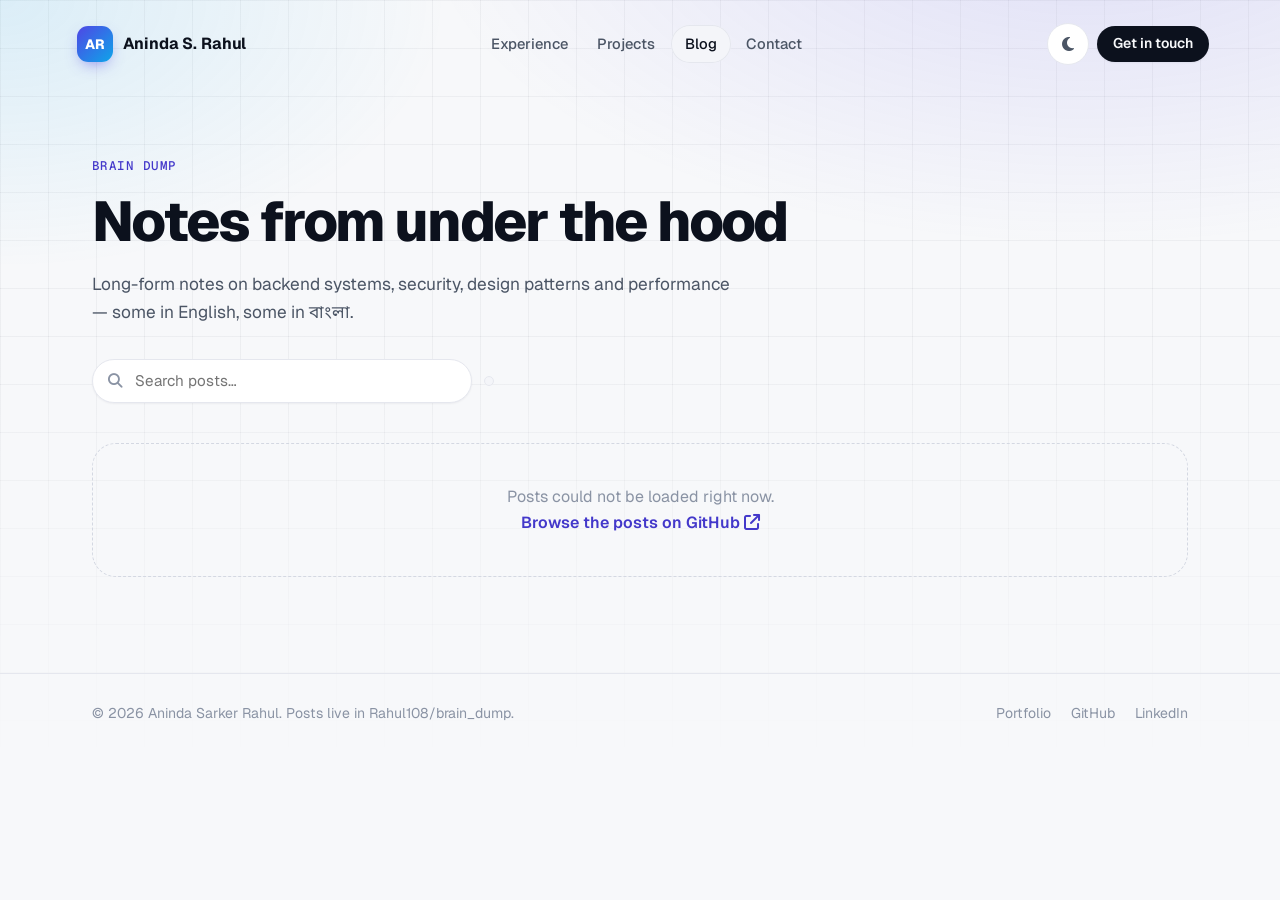
==== commit 250bde8b: "content: rewrite portfolio around backend work, align with CV - New headline and intro in plain lang" ====
--- a/blog.html
+++ b/blog.html
@@ -33,8 +33,8 @@
       rel="stylesheet"
     />
     <link rel="stylesheet" href="https://cdnjs.cloudflare.com/ajax/libs/font-awesome/6.7.2/css/all.min.css" referrerpolicy="no-referrer" />
-    <link rel="stylesheet" href="styles.css" />
-    <link rel="stylesheet" href="blog.css" />
+    <link rel="stylesheet" href="styles.css?v=6" />
+    <link rel="stylesheet" href="blog.css?v=3" />
   </head>
   <body class="page-blog">
     <a class="skip-link" href="#blog-app">Skip to content</a>
@@ -48,7 +48,6 @@
         </a>
 
         <ul class="nav__links" id="nav-links">
-          <li><a class="nav__link" href="index.html#about">About</a></li>
           <li><a class="nav__link" href="index.html#experience">Experience</a></li>
           <li><a class="nav__link" href="index.html#projects">Projects</a></li>
           <li><a class="nav__link is-active" href="blog.html" aria-current="page">Blog</a></li>
@@ -60,7 +59,7 @@
             <i class="fas fa-moon icon-moon" aria-hidden="true"></i>
             <i class="fas fa-sun icon-sun" aria-hidden="true"></i>
           </button>
-          <a href="index.html#contact" class="btn btn--primary btn--sm nav__cta">Let's talk</a>
+          <a href="index.html#contact" class="btn btn--primary btn--sm nav__cta">Get in touch</a>
           <button type="button" class="icon-btn nav__toggle" aria-label="Open menu" aria-expanded="false" aria-controls="nav-links">
             <span class="burger" aria-hidden="true"><span></span><span></span></span>
           </button>
@@ -91,7 +90,7 @@
     <button type="button" class="to-top" aria-label="Back to top"><i class="fas fa-arrow-up" aria-hidden="true"></i></button>
     <div id="toast" class="toast" role="status" aria-live="polite"></div>
 
-    <script src="./script.js"></script>
-    <script src="./blog.js"></script>
+    <script src="./script.js?v=5"></script>
+    <script src="./blog.js?v=4"></script>
   </body>
 </html>
--- a/styles.css
+++ b/styles.css
@@ -1400,3 +1400,158 @@
 .nowrap {
   white-space: nowrap;
 }
+
+/* ---------- Content additions ---------- */
+.hero__stackline {
+  margin-top: 1.75rem;
+  font-family: var(--font-mono);
+  font-size: 0.82rem;
+  color: var(--text-3);
+}
+
+.inline-link {
+  color: var(--accent-text);
+  font-weight: 500;
+  text-decoration: underline;
+  text-decoration-color: color-mix(in srgb, var(--accent) 35%, transparent);
+  text-underline-offset: 3px;
+}
+.inline-link:hover {
+  text-decoration-color: currentColor;
+}
+.inline-link i {
+  font-size: 0.7em;
+}
+
+.section__lead code {
+  padding: 0.1em 0.4em;
+  border-radius: 6px;
+  background: var(--surface-2);
+  border: 1px solid var(--border);
+  font-family: var(--font-mono);
+  font-size: 0.85em;
+  color: var(--text);
+}
+
+.section--flush-top {
+  padding-top: 0;
+}
+
+.timeline__group {
+  margin-top: 1.25rem;
+  font-size: 0.78rem;
+  font-family: var(--font-mono);
+  font-weight: 500;
+  text-transform: uppercase;
+  letter-spacing: 0.06em;
+  color: var(--text-3);
+}
+.timeline__group + .timeline__points {
+  margin-top: 0.6rem;
+}
+
+.projects__more {
+  margin-top: 1.5rem;
+  font-size: 0.92rem;
+  color: var(--text-3);
+}
+
+.stack {
+  background: var(--surface);
+  border: 1px solid var(--border);
+  border-radius: var(--radius-lg);
+  box-shadow: var(--shadow-sm);
+  overflow: hidden;
+}
+.stack__row {
+  display: grid;
+  grid-template-columns: 200px 1fr;
+  gap: 1rem;
+  padding: 1rem 1.5rem;
+}
+.stack__row + .stack__row {
+  border-top: 1px solid var(--border);
+}
+.stack__row dt {
+  font-weight: 600;
+  color: var(--text);
+}
+.stack__row dd {
+  color: var(--text-2);
+}
+@media (max-width: 640px) {
+  .stack__row {
+    grid-template-columns: 1fr;
+    gap: 0.2rem;
+    padding: 0.9rem 1.1rem;
+  }
+}
+
+/* Third hero chip (testing background) */
+.float-chip--bl {
+  bottom: 30%;
+  left: -16%;
+  animation-delay: -1.5s;
+}
+.float-chip__icon--sec {
+  background: color-mix(in srgb, var(--success) 14%, transparent);
+  color: var(--success);
+}
+@media (max-width: 1024px) {
+  .float-chip--bl {
+    left: -6%;
+  }
+}
+
+/* ---------- Portrait animation ---------- */
+.portrait-stage {
+  position: relative;
+  isolation: isolate;
+  width: min(100%, 400px);
+  perspective: 1000px;
+}
+.portrait-stage::before {
+  content: "";
+  position: absolute;
+  inset: 6%;
+  z-index: -1;
+  border-radius: 40%;
+  background: conic-gradient(from 0deg, var(--accent), var(--accent-2), #a78bfa, var(--accent));
+  filter: blur(48px);
+  opacity: 0.38;
+  animation: glow-spin 14s linear infinite;
+}
+@keyframes glow-spin {
+  to { transform: rotate(1turn); }
+}
+.portrait {
+  width: 100%;
+  transform: rotateX(var(--rx, 0deg)) rotateY(var(--ry, 0deg));
+  transition: transform 0.5s var(--ease), box-shadow 0.4s;
+  will-change: transform;
+}
+.portrait::before {
+  display: none;
+}
+.portrait img {
+  transition: transform 0.7s var(--ease);
+}
+.portrait-stage:hover .portrait img {
+  transform: scale(1.02);
+}
+.portrait-stage.is-tilting .portrait {
+  transition: transform 0.12s linear, box-shadow 0.4s;
+}
+@media (max-width: 900px) {
+  .portrait-stage {
+    width: 132px;
+  }
+  .portrait {
+    width: 100%;
+  }
+}
+
+/* Keep the top chip clear of the face */
+.float-chip--tl {
+  top: -6%;
+}
